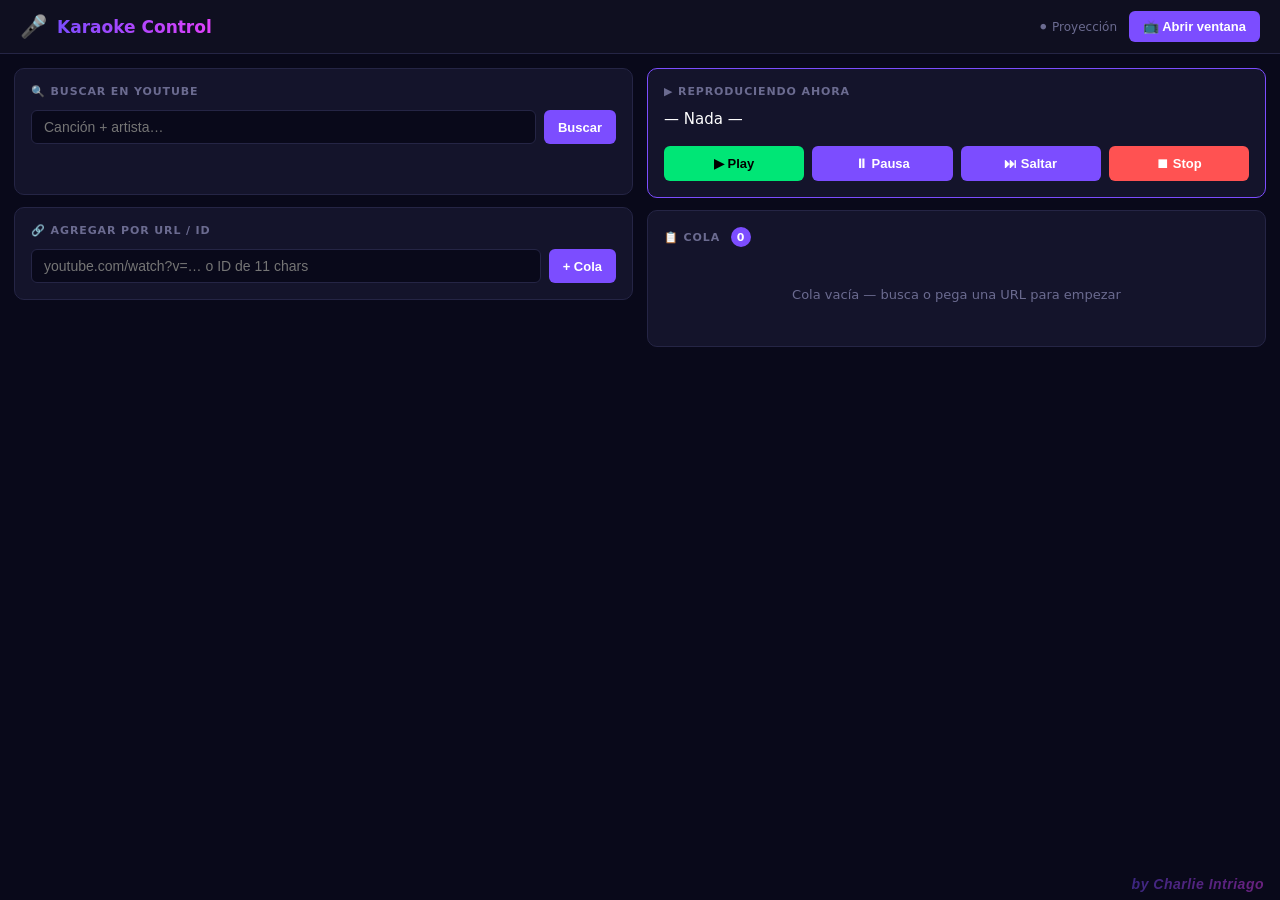
==== index.html @ eacddf25 "Update index.html" ====
<!DOCTYPE html>
<html lang="es">
<head>
<meta charset="UTF-8">
<meta name="viewport" content="width=device-width, initial-scale=1.0">
<title>Karaoke — Control</title>
<link rel="stylesheet" href="styles/control.css">
</head>
<body>

<header>
  <div class="brand">
    <span>🎤</span>
    <h1>Karaoke Control</h1>
  </div>
  <div class="header-right">
    <span id="proj-status" class="proj-status">⚫ Proyección</span>
    <button id="btn-proj" onclick="openProjection()">📺 Abrir ventana</button>
  </div>
</header>

<div class="notice" id="file-notice" style="display:none">
  ⚠️ Estás abriendo desde <code>file://</code> — YouTube requiere un servidor local.
  Ejecuta: <code>python -m http.server 8080</code> y abre <code>http://localhost:8080/karaoke</code>
</div>

<div class="layout">

  <!-- COLUMNA IZQUIERDA -->
  <div class="col-left">

    <div class="card">
      <h2>🔍 Buscar en YouTube</h2>
      <div class="input-group">
        <input type="text" id="q" placeholder="Canción + artista…" onkeydown="if(event.key==='Enter')doSearch()">
        <button onclick="doSearch()">Buscar</button>
      </div>
      <div id="search-msg" class="search-msg"></div>
      <div id="results" class="results"></div>
    </div>

    <div class="card">
      <h2>🔗 Agregar por URL / ID</h2>
      <div class="input-group">
        <input type="text" id="urlid" placeholder="youtube.com/watch?v=… o ID de 11 chars" onkeydown="if(event.key==='Enter')addByUrl()">
        <button onclick="addByUrl()">+ Cola</button>
      </div>
    </div>

  </div>

  <!-- COLUMNA DERECHA -->
  <div class="col-right">

    <div class="card card-nowplaying">
      <h2>▶ Reproduciendo ahora</h2>
      <div id="np" class="np-title">— Nada —</div>
      <div class="controls">
        <button class="btn-ctrl btn-play" onclick="cmdPlay()">▶ Play</button>
        <button class="btn-ctrl" onclick="cmdPause()">⏸ Pausa</button>
        <button class="btn-ctrl" onclick="cmdSkip()">⏭ Saltar</button>
        <button class="btn-ctrl btn-stop" onclick="cmdStop()">⏹ Stop</button>
      </div>
    </div>

    <div class="card card-score hidden" id="score-panel">
      <h2>🏆 Puntaje</h2>
      <div id="score-song" class="score-song"></div>
      <div class="score-fields">
        <input type="text" id="singer" placeholder="Nombre del cantante (opcional)">
        <div class="input-group">
          <input type="number" id="score" min="0" max="100" placeholder="0 – 100"
                 onkeydown="if(event.key==='Enter')cmdShowScore()">
          <button class="btn-show-score" onclick="cmdShowScore()">📺 Mostrar</button>
        </div>
      </div>
      <button class="btn-next" onclick="cmdNext()">Siguiente canción ⏭</button>
    </div>

    <div class="card card-queue">
      <h2>📋 Cola <span id="qcount" class="badge">0</span></h2>
      <div id="qlist" class="qlist"></div>
    </div>

  </div>
</div>

<div id="toasts"></div>
<div class="credit">by Charlie Intriago</div>
<script src="control.js"></script>
</body>
</html>
---- styles/control.css ----
*, *::before, *::after { box-sizing: border-box; margin: 0; padding: 0; }

:root {
  --bg:      #09091a;
  --bg2:     #0f0f20;
  --card:    #14142b;
  --border:  #252545;
  --accent:  #7c4dff;
  --accent2: #e040fb;
  --text:    #dde0f0;
  --dim:     #6b6b90;
  --green:   #00e676;
  --yellow:  #ffd740;
  --red:     #ff5252;
  --r:       10px;
}

body {
  background: var(--bg);
  color: var(--text);
  font-family: 'Segoe UI', system-ui, sans-serif;
  font-size: 14px;
  min-height: 100vh;
}

a { color: var(--accent); }

/* ── Header ────────────────────────────────── */
header {
  background: var(--bg2);
  border-bottom: 1px solid var(--border);
  height: 54px;
  padding: 0 20px;
  display: flex;
  align-items: center;
  justify-content: space-between;
  position: sticky;
  top: 0;
  z-index: 100;
}

.brand { display: flex; align-items: center; gap: 10px; }
.brand span { font-size: 22px; }
.brand h1 {
  font-size: 17px;
  font-weight: 700;
  background: linear-gradient(90deg, var(--accent), var(--accent2));
  -webkit-background-clip: text;
  -webkit-text-fill-color: transparent;
  background-clip: text;
}

.header-right { display: flex; align-items: center; gap: 12px; }

.proj-status {
  font-size: 12px;
  color: var(--dim);
  user-select: none;
}
.proj-status.online { color: var(--green); }

/* ── Notice ─────────────────────────────────── */
.notice {
  background: #1a1200;
  border-bottom: 1px solid #4a3000;
  color: #ffd740;
  padding: 10px 20px;
  font-size: 13px;
  line-height: 1.6;
}
.notice code {
  background: rgba(0,0,0,0.4);
  padding: 1px 6px;
  border-radius: 4px;
  font-family: monospace;
}

/* ── Layout ─────────────────────────────────── */
.layout {
  display: grid;
  grid-template-columns: 1fr 1fr;
  gap: 14px;
  padding: 14px;
  max-width: 1280px;
  margin: 0 auto;
}

.col-left, .col-right {
  display: flex;
  flex-direction: column;
  gap: 12px;
}

/* ── Cards ──────────────────────────────────── */
.card {
  background: var(--card);
  border: 1px solid var(--border);
  border-radius: var(--r);
  padding: 16px;
}

.card h2 {
  font-size: 11px;
  font-weight: 700;
  text-transform: uppercase;
  letter-spacing: .08em;
  color: var(--dim);
  margin-bottom: 12px;
}

/* ── Inputs ─────────────────────────────────── */
.input-group { display: flex; gap: 8px; }

input[type="text"],
input[type="password"],
input[type="number"] {
  flex: 1;
  background: var(--bg);
  border: 1px solid var(--border);
  border-radius: 6px;
  color: var(--text);
  padding: 8px 12px;
  font-size: 14px;
  outline: none;
  transition: border-color .15s;
}
input:focus { border-color: var(--accent); }
input[type="number"] { flex: 0 0 100px; }

button {
  background: var(--accent);
  border: none;
  border-radius: 6px;
  color: #fff;
  cursor: pointer;
  font-size: 13px;
  font-weight: 600;
  padding: 8px 14px;
  white-space: nowrap;
  transition: opacity .15s, transform .1s;
}
button:hover { opacity: .85; }
button:active { transform: scale(.97); }

.hint {
  font-size: 12px;
  color: var(--dim);
  margin-top: 8px;
  line-height: 1.5;
}

/* ── Search results ─────────────────────────── */
.search-msg { font-size: 13px; color: var(--dim); margin-top: 8px; min-height: 18px; }
.search-msg.err { color: var(--red); }

.results {
  margin-top: 8px;
  display: flex;
  flex-direction: column;
  gap: 6px;
  max-height: 400px;
  overflow-y: auto;
}

.result-item {
  display: flex;
  align-items: center;
  gap: 10px;
  background: var(--bg);
  border: 1px solid var(--border);
  border-radius: 6px;
  padding: 8px;
  cursor: pointer;
  transition: border-color .15s;
}
.result-item:hover { border-color: var(--accent); }

.result-item img {
  width: 80px;
  height: 45px;
  object-fit: cover;
  border-radius: 4px;
  flex-shrink: 0;
}

.result-info { flex: 1; min-width: 0; }

.result-title {
  font-size: 13px;
  font-weight: 500;
  overflow: hidden;
  text-overflow: ellipsis;
  white-space: nowrap;
}

.result-channel { font-size: 11px; color: var(--dim); margin-top: 3px; }

.btn-add {
  flex-shrink: 0;
  background: transparent;
  border: 1px solid var(--accent);
  color: var(--accent);
  padding: 5px 10px;
  font-size: 12px;
}
.btn-add:hover { background: var(--accent); color: #fff; opacity: 1; }

/* ── Now Playing ────────────────────────────── */
.card-nowplaying { border-color: var(--accent); }

.np-title {
  font-size: 15px;
  font-weight: 500;
  color: #fff;
  min-height: 22px;
  overflow: hidden;
  text-overflow: ellipsis;
  white-space: nowrap;
  margin-bottom: 14px;
}

.controls { display: flex; gap: 8px; flex-wrap: wrap; }

.btn-ctrl { flex: 1; padding: 10px; font-size: 13px; }
.btn-play { background: var(--green); color: #000; }
.btn-stop { background: var(--red); }

/* ── Score Panel ────────────────────────────── */
.card-score {
  border-color: var(--yellow);
  box-shadow: 0 0 20px rgba(255,215,64,.12);
}

.score-song {
  font-size: 13px;
  color: var(--dim);
  margin-bottom: 12px;
  overflow: hidden;
  text-overflow: ellipsis;
  white-space: nowrap;
}

.score-fields {
  display: flex;
  flex-direction: column;
  gap: 8px;
  margin-bottom: 12px;
}

.score-fields input[type="text"] { width: 100%; }

.btn-show-score { background: var(--yellow); color: #000; }

.btn-next {
  width: 100%;
  background: transparent;
  border: 1px solid var(--border);
  color: var(--text);
  margin-top: 4px;
}
.btn-next:hover { border-color: var(--accent); color: var(--accent); opacity: 1; }

/* ── Queue ──────────────────────────────────── */
.qlist {
  display: flex;
  flex-direction: column;
  gap: 5px;
  max-height: 420px;
  overflow-y: auto;
}

.q-empty {
  text-align: center;
  color: var(--dim);
  padding: 28px;
  font-size: 13px;
}

.q-item {
  display: flex;
  align-items: center;
  gap: 8px;
  background: var(--bg);
  border: 1px solid var(--border);
  border-radius: 6px;
  padding: 7px 8px;
  transition: border-color .15s;
}
.q-item.current { border-color: var(--green); background: rgba(0,230,118,.04); }

.q-item img {
  width: 56px;
  height: 32px;
  object-fit: cover;
  border-radius: 3px;
  flex-shrink: 0;
}
.q-thumb-blank {
  width: 56px; height: 32px;
  background: var(--border);
  border-radius: 3px;
  flex-shrink: 0;
}

.q-info { flex: 1; min-width: 0; }

.q-num { font-size: 11px; color: var(--dim); margin-right: 4px; }

.q-title {
  font-size: 13px;
  overflow: hidden;
  text-overflow: ellipsis;
  white-space: nowrap;
}

.badge-now {
  font-size: 9px;
  background: var(--green);
  color: #000;
  border-radius: 3px;
  padding: 1px 5px;
  margin-left: 5px;
  font-weight: 700;
  vertical-align: middle;
}

.q-btns { display: flex; gap: 3px; flex-shrink: 0; }
.q-btns button {
  background: transparent;
  border: 1px solid var(--border);
  color: var(--dim);
  padding: 3px 8px;
  font-size: 12px;
}
.q-btns button:hover { border-color: var(--accent); color: var(--accent); opacity: 1; }
.q-btns button.del:hover { border-color: var(--red); color: var(--red); }

/* ── Badge ──────────────────────────────────── */
.badge {
  display: inline-flex;
  align-items: center;
  justify-content: center;
  background: var(--accent);
  color: #fff;
  border-radius: 12px;
  min-width: 20px;
  height: 20px;
  font-size: 11px;
  font-weight: 700;
  padding: 0 6px;
  margin-left: 6px;
}

/* ── Toasts ─────────────────────────────────── */
#toasts {
  position: fixed;
  bottom: 20px;
  right: 20px;
  display: flex;
  flex-direction: column;
  gap: 8px;
  z-index: 999;
}

.toast {
  background: var(--card);
  border: 1px solid var(--border);
  border-radius: 8px;
  padding: 10px 16px;
  font-size: 13px;
  max-width: 300px;
  transform: translateX(120%);
  transition: transform .25s ease;
  box-shadow: 0 4px 20px rgba(0,0,0,.5);
}
.toast.show { transform: translateX(0); }
.toast.err  { border-color: var(--red); }
.toast.ok   { border-color: var(--green); }

/* ── Insignia de autor ───────────────────────── */
.credit {
  position: fixed;
  bottom: 8px;
  right: 16px;
  z-index: 50;
  font-family: 'Brush Script MT', 'Segoe Script', cursive, sans-serif;
  font-style: italic;
  font-weight: 700;
  font-size: 14px;
  letter-spacing: .5px;
  background: linear-gradient(90deg, var(--accent), var(--accent2));
  -webkit-background-clip: text;
  -webkit-text-fill-color: transparent;
  background-clip: text;
  opacity: .45;
  pointer-events: none;
  user-select: none;
}

/* ── Utils ──────────────────────────────────── */
.hidden { display: none !important; }

::-webkit-scrollbar { width: 5px; }
::-webkit-scrollbar-track { background: var(--bg); }
::-webkit-scrollbar-thumb { background: var(--border); border-radius: 3px; }
::-webkit-scrollbar-thumb:hover { background: var(--accent); }

@media (max-width: 760px) {
  .layout { grid-template-columns: 1fr; }
}
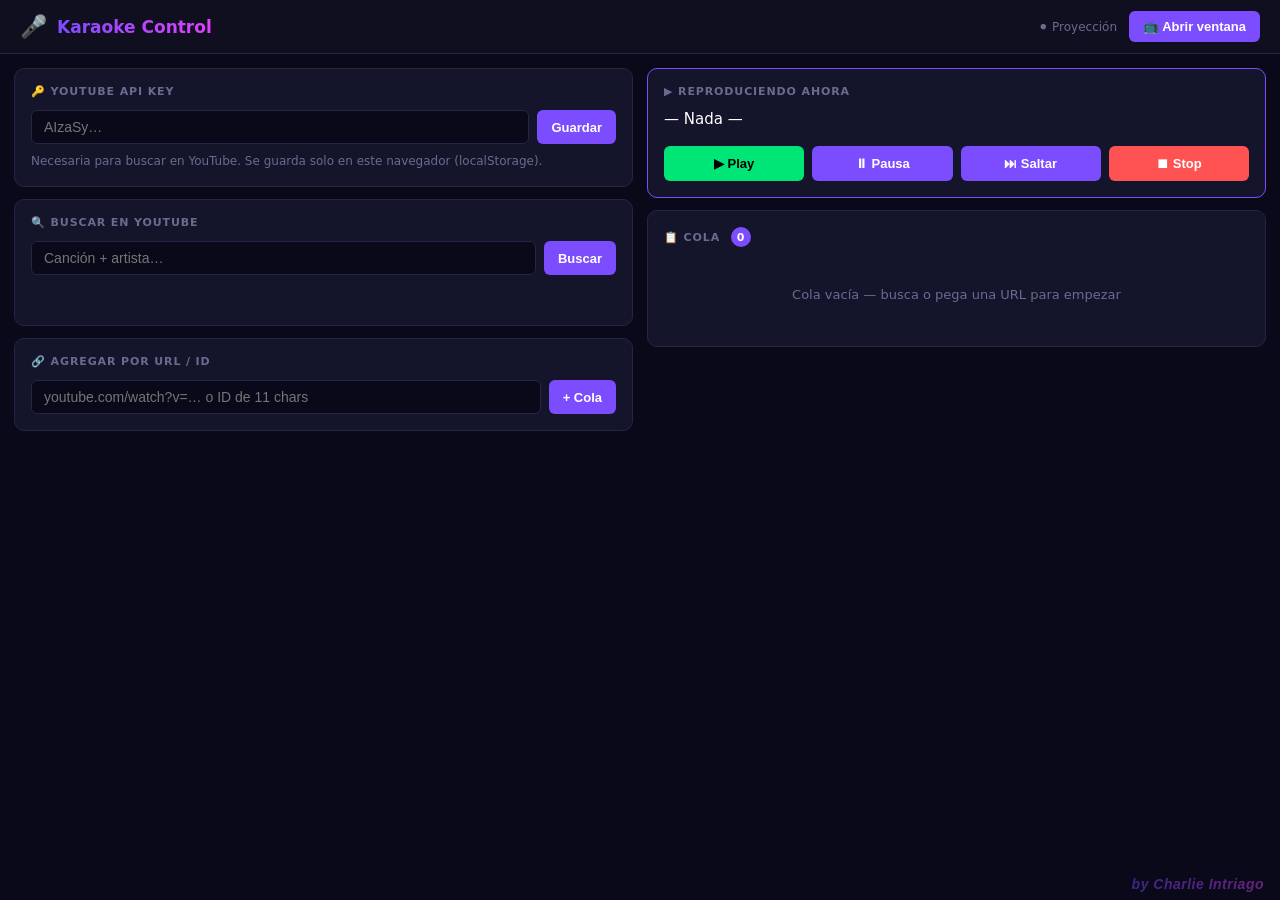
==== commit eb09df1b: "Update index.html" ====
--- a/index.html
+++ b/index.html
@@ -4,7 +4,7 @@
 <meta charset="UTF-8">
 <meta name="viewport" content="width=device-width, initial-scale=1.0">
 <title>Karaoke — Control</title>
-<link rel="stylesheet" href="styles/control.css">
+<link rel="stylesheet" href="../styles/control.css">
 </head>
 <body>
 
@@ -28,6 +28,15 @@
 
   <!-- COLUMNA IZQUIERDA -->
   <div class="col-left">
+
+    <div class="card">
+      <h2>🔑 YouTube API Key</h2>
+      <div class="input-group">
+        <input type="password" id="apikey" placeholder="AIzaSy…" autocomplete="off">
+        <button onclick="saveApiKey()">Guardar</button>
+      </div>
+      <p class="hint">Necesaria para buscar en YouTube. Se guarda solo en este navegador (localStorage).</p>
+    </div>
 
     <div class="card">
       <h2>🔍 Buscar en YouTube</h2>
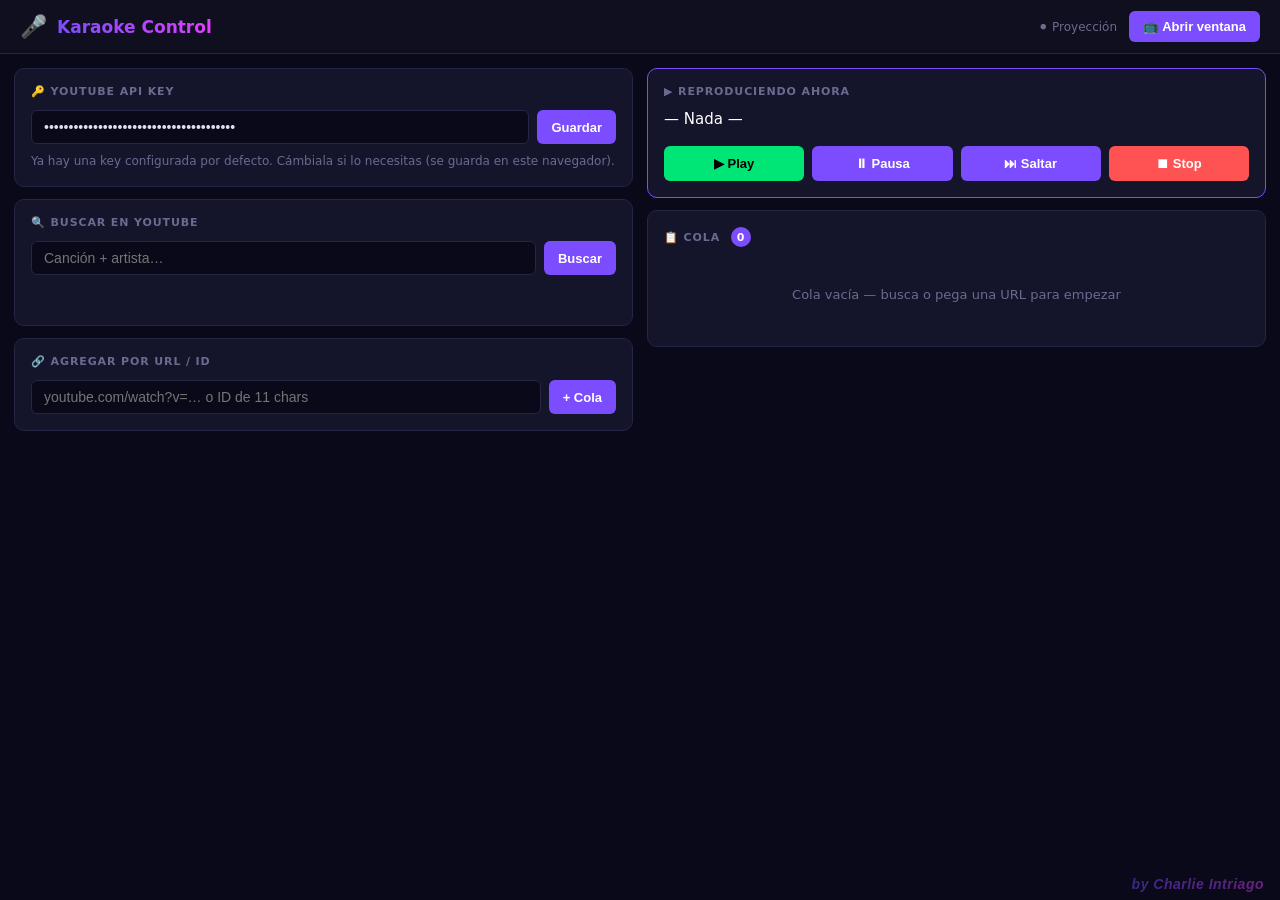
==== commit 99cb9de8: "Fix HTML encoding issues in index.html" ====
--- a/index.html
+++ b/index.html
@@ -1,101 +1,101 @@
-<!DOCTYPE html>
-<html lang="es">
-<head>
-<meta charset="UTF-8">
-<meta name="viewport" content="width=device-width, initial-scale=1.0">
-<title>Karaoke — Control</title>
-<link rel="stylesheet" href="../styles/control.css">
-</head>
-<body>
-
-<header>
-  <div class="brand">
-    <span>🎤</span>
-    <h1>Karaoke Control</h1>
-  </div>
-  <div class="header-right">
-    <span id="proj-status" class="proj-status">⚫ Proyección</span>
-    <button id="btn-proj" onclick="openProjection()">📺 Abrir ventana</button>
-  </div>
-</header>
-
-<div class="notice" id="file-notice" style="display:none">
-  ⚠️ Estás abriendo desde <code>file://</code> — YouTube requiere un servidor local.
-  Ejecuta: <code>python -m http.server 8080</code> y abre <code>http://localhost:8080/karaoke</code>
-</div>
-
-<div class="layout">
-
-  <!-- COLUMNA IZQUIERDA -->
-  <div class="col-left">
-
-    <div class="card">
-      <h2>🔑 YouTube API Key</h2>
-      <div class="input-group">
-        <input type="password" id="apikey" placeholder="AIzaSy…" autocomplete="off">
-        <button onclick="saveApiKey()">Guardar</button>
-      </div>
-      <p class="hint">Necesaria para buscar en YouTube. Se guarda solo en este navegador (localStorage).</p>
-    </div>
-
-    <div class="card">
-      <h2>🔍 Buscar en YouTube</h2>
-      <div class="input-group">
-        <input type="text" id="q" placeholder="Canción + artista…" onkeydown="if(event.key==='Enter')doSearch()">
-        <button onclick="doSearch()">Buscar</button>
-      </div>
-      <div id="search-msg" class="search-msg"></div>
-      <div id="results" class="results"></div>
-    </div>
-
-    <div class="card">
-      <h2>🔗 Agregar por URL / ID</h2>
-      <div class="input-group">
-        <input type="text" id="urlid" placeholder="youtube.com/watch?v=… o ID de 11 chars" onkeydown="if(event.key==='Enter')addByUrl()">
-        <button onclick="addByUrl()">+ Cola</button>
-      </div>
-    </div>
-
-  </div>
-
-  <!-- COLUMNA DERECHA -->
-  <div class="col-right">
-
-    <div class="card card-nowplaying">
-      <h2>▶ Reproduciendo ahora</h2>
-      <div id="np" class="np-title">— Nada —</div>
-      <div class="controls">
-        <button class="btn-ctrl btn-play" onclick="cmdPlay()">▶ Play</button>
-        <button class="btn-ctrl" onclick="cmdPause()">⏸ Pausa</button>
-        <button class="btn-ctrl" onclick="cmdSkip()">⏭ Saltar</button>
-        <button class="btn-ctrl btn-stop" onclick="cmdStop()">⏹ Stop</button>
-      </div>
-    </div>
-
-    <div class="card card-score hidden" id="score-panel">
-      <h2>🏆 Puntaje</h2>
-      <div id="score-song" class="score-song"></div>
-      <div class="score-fields">
-        <input type="text" id="singer" placeholder="Nombre del cantante (opcional)">
-        <div class="input-group">
-          <input type="number" id="score" min="0" max="100" placeholder="0 – 100"
-                 onkeydown="if(event.key==='Enter')cmdShowScore()">
-          <button class="btn-show-score" onclick="cmdShowScore()">📺 Mostrar</button>
-        </div>
-      </div>
-      <button class="btn-next" onclick="cmdNext()">Siguiente canción ⏭</button>
-    </div>
-
-    <div class="card card-queue">
-      <h2>📋 Cola <span id="qcount" class="badge">0</span></h2>
-      <div id="qlist" class="qlist"></div>
-    </div>
-
-  </div>
-</div>
-
-<div id="toasts"></div>
-<div class="credit">by Charlie Intriago</div>
-<script src="control.js"></script>
-</body>
-</html>
+<!DOCTYPE html>
+<html lang="es">
+<head>
+<meta charset="UTF-8">
+<meta name="viewport" content="width=device-width, initial-scale=1.0">
+<title>Karaoke — Control</title>
+<link rel="stylesheet" href="control.css">
+</head>
+<body>
+
+<header>
+  <div class="brand">
+    <span>🎤</span>
+    <h1>Karaoke Control</h1>
+  </div>
+  <div class="header-right">
+    <span id="proj-status" class="proj-status">⚫ Proyección</span>
+    <button id="btn-proj" onclick="openProjection()">📺 Abrir ventana</button>
+  </div>
+</header>
+
+<div class="notice" id="file-notice" style="display:none">
+  ⚠️ Estás abriendo desde <code>file://</code> — YouTube requiere un servidor local.
+  Ejecuta: <code>python -m http.server 8080</code> y abre <code>http://localhost:8080/karaoke</code>
+</div>
+
+<div class="layout">
+
+  <!-- COLUMNA IZQUIERDA -->
+  <div class="col-left">
+
+    <div class="card">
+      <h2>🔑 YouTube API Key</h2>
+      <div class="input-group">
+        <input type="password" id="apikey" placeholder="AIzaSy…" autocomplete="off">
+        <button onclick="saveApiKey()">Guardar</button>
+      </div>
+      <p class="hint">Ya hay una key configurada por defecto. Cámbiala si lo necesitas (se guarda en este navegador).</p>
+    </div>
+
+    <div class="card">
+      <h2>🔍 Buscar en YouTube</h2>
+      <div class="input-group">
+        <input type="text" id="q" placeholder="Canción + artista…" onkeydown="if(event.key==='Enter')doSearch()">
+        <button onclick="doSearch()">Buscar</button>
+      </div>
+      <div id="search-msg" class="search-msg"></div>
+      <div id="results" class="results"></div>
+    </div>
+
+    <div class="card">
+      <h2>🔗 Agregar por URL / ID</h2>
+      <div class="input-group">
+        <input type="text" id="urlid" placeholder="youtube.com/watch?v=… o ID de 11 chars" onkeydown="if(event.key==='Enter')addByUrl()">
+        <button onclick="addByUrl()">+ Cola</button>
+      </div>
+    </div>
+
+  </div>
+
+  <!-- COLUMNA DERECHA -->
+  <div class="col-right">
+
+    <div class="card card-nowplaying">
+      <h2>▶ Reproduciendo ahora</h2>
+      <div id="np" class="np-title">— Nada —</div>
+      <div class="controls">
+        <button class="btn-ctrl btn-play" onclick="cmdPlay()">▶ Play</button>
+        <button class="btn-ctrl" onclick="cmdPause()">⏸ Pausa</button>
+        <button class="btn-ctrl" onclick="cmdSkip()">⏭ Saltar</button>
+        <button class="btn-ctrl btn-stop" onclick="cmdStop()">⏹ Stop</button>
+      </div>
+    </div>
+
+    <div class="card card-score hidden" id="score-panel">
+      <h2>🏆 Puntaje</h2>
+      <div id="score-song" class="score-song"></div>
+      <div class="score-fields">
+        <input type="text" id="singer" placeholder="Nombre del cantante (opcional)">
+        <div class="input-group">
+          <input type="number" id="score" min="0" max="100" placeholder="0 – 100"
+                 onkeydown="if(event.key==='Enter')cmdShowScore()">
+          <button class="btn-show-score" onclick="cmdShowScore()">📺 Mostrar</button>
+        </div>
+      </div>
+      <button class="btn-next" onclick="cmdNext()">Siguiente canción ⏭</button>
+    </div>
+
+    <div class="card card-queue">
+      <h2>📋 Cola <span id="qcount" class="badge">0</span></h2>
+      <div id="qlist" class="qlist"></div>
+    </div>
+
+  </div>
+</div>
+
+<div id="toasts"></div>
+<div class="credit">by Charlie Intriago</div>
+<script src="control.js"></script>
+</body>
+</html>
--- a/control.css
+++ b/control.css
@@ -0,0 +1,410 @@
+*, *::before, *::after { box-sizing: border-box; margin: 0; padding: 0; }
+
+:root {
+  --bg:      #09091a;
+  --bg2:     #0f0f20;
+  --card:    #14142b;
+  --border:  #252545;
+  --accent:  #7c4dff;
+  --accent2: #e040fb;
+  --text:    #dde0f0;
+  --dim:     #6b6b90;
+  --green:   #00e676;
+  --yellow:  #ffd740;
+  --red:     #ff5252;
+  --r:       10px;
+}
+
+body {
+  background: var(--bg);
+  color: var(--text);
+  font-family: 'Segoe UI', system-ui, sans-serif;
+  font-size: 14px;
+  min-height: 100vh;
+}
+
+a { color: var(--accent); }
+
+/* ── Header ────────────────────────────────── */
+header {
+  background: var(--bg2);
+  border-bottom: 1px solid var(--border);
+  height: 54px;
+  padding: 0 20px;
+  display: flex;
+  align-items: center;
+  justify-content: space-between;
+  position: sticky;
+  top: 0;
+  z-index: 100;
+}
+
+.brand { display: flex; align-items: center; gap: 10px; }
+.brand span { font-size: 22px; }
+.brand h1 {
+  font-size: 17px;
+  font-weight: 700;
+  background: linear-gradient(90deg, var(--accent), var(--accent2));
+  -webkit-background-clip: text;
+  -webkit-text-fill-color: transparent;
+  background-clip: text;
+}
+
+.header-right { display: flex; align-items: center; gap: 12px; }
+
+.proj-status {
+  font-size: 12px;
+  color: var(--dim);
+  user-select: none;
+}
+.proj-status.online { color: var(--green); }
+
+/* ── Notice ─────────────────────────────────── */
+.notice {
+  background: #1a1200;
+  border-bottom: 1px solid #4a3000;
+  color: #ffd740;
+  padding: 10px 20px;
+  font-size: 13px;
+  line-height: 1.6;
+}
+.notice code {
+  background: rgba(0,0,0,0.4);
+  padding: 1px 6px;
+  border-radius: 4px;
+  font-family: monospace;
+}
+
+/* ── Layout ─────────────────────────────────── */
+.layout {
+  display: grid;
+  grid-template-columns: 1fr 1fr;
+  gap: 14px;
+  padding: 14px;
+  max-width: 1280px;
+  margin: 0 auto;
+}
+
+.col-left, .col-right {
+  display: flex;
+  flex-direction: column;
+  gap: 12px;
+}
+
+/* ── Cards ──────────────────────────────────── */
+.card {
+  background: var(--card);
+  border: 1px solid var(--border);
+  border-radius: var(--r);
+  padding: 16px;
+}
+
+.card h2 {
+  font-size: 11px;
+  font-weight: 700;
+  text-transform: uppercase;
+  letter-spacing: .08em;
+  color: var(--dim);
+  margin-bottom: 12px;
+}
+
+/* ── Inputs ─────────────────────────────────── */
+.input-group { display: flex; gap: 8px; }
+
+input[type="text"],
+input[type="password"],
+input[type="number"] {
+  flex: 1;
+  background: var(--bg);
+  border: 1px solid var(--border);
+  border-radius: 6px;
+  color: var(--text);
+  padding: 8px 12px;
+  font-size: 14px;
+  outline: none;
+  transition: border-color .15s;
+}
+input:focus { border-color: var(--accent); }
+input[type="number"] { flex: 0 0 100px; }
+
+button {
+  background: var(--accent);
+  border: none;
+  border-radius: 6px;
+  color: #fff;
+  cursor: pointer;
+  font-size: 13px;
+  font-weight: 600;
+  padding: 8px 14px;
+  white-space: nowrap;
+  transition: opacity .15s, transform .1s;
+}
+button:hover { opacity: .85; }
+button:active { transform: scale(.97); }
+
+.hint {
+  font-size: 12px;
+  color: var(--dim);
+  margin-top: 8px;
+  line-height: 1.5;
+}
+
+/* ── Search results ─────────────────────────── */
+.search-msg { font-size: 13px; color: var(--dim); margin-top: 8px; min-height: 18px; }
+.search-msg.err { color: var(--red); }
+
+.results {
+  margin-top: 8px;
+  display: flex;
+  flex-direction: column;
+  gap: 6px;
+  max-height: 400px;
+  overflow-y: auto;
+}
+
+.result-item {
+  display: flex;
+  align-items: center;
+  gap: 10px;
+  background: var(--bg);
+  border: 1px solid var(--border);
+  border-radius: 6px;
+  padding: 8px;
+  cursor: pointer;
+  transition: border-color .15s;
+}
+.result-item:hover { border-color: var(--accent); }
+
+.result-item img {
+  width: 80px;
+  height: 45px;
+  object-fit: cover;
+  border-radius: 4px;
+  flex-shrink: 0;
+}
+
+.result-info { flex: 1; min-width: 0; }
+
+.result-title {
+  font-size: 13px;
+  font-weight: 500;
+  overflow: hidden;
+  text-overflow: ellipsis;
+  white-space: nowrap;
+}
+
+.result-channel { font-size: 11px; color: var(--dim); margin-top: 3px; }
+
+.btn-add {
+  flex-shrink: 0;
+  background: transparent;
+  border: 1px solid var(--accent);
+  color: var(--accent);
+  padding: 5px 10px;
+  font-size: 12px;
+}
+.btn-add:hover { background: var(--accent); color: #fff; opacity: 1; }
+
+/* ── Now Playing ────────────────────────────── */
+.card-nowplaying { border-color: var(--accent); }
+
+.np-title {
+  font-size: 15px;
+  font-weight: 500;
+  color: #fff;
+  min-height: 22px;
+  overflow: hidden;
+  text-overflow: ellipsis;
+  white-space: nowrap;
+  margin-bottom: 14px;
+}
+
+.controls { display: flex; gap: 8px; flex-wrap: wrap; }
+
+.btn-ctrl { flex: 1; padding: 10px; font-size: 13px; }
+.btn-play { background: var(--green); color: #000; }
+.btn-stop { background: var(--red); }
+
+/* ── Score Panel ────────────────────────────── */
+.card-score {
+  border-color: var(--yellow);
+  box-shadow: 0 0 20px rgba(255,215,64,.12);
+}
+
+.score-song {
+  font-size: 13px;
+  color: var(--dim);
+  margin-bottom: 12px;
+  overflow: hidden;
+  text-overflow: ellipsis;
+  white-space: nowrap;
+}
+
+.score-fields {
+  display: flex;
+  flex-direction: column;
+  gap: 8px;
+  margin-bottom: 12px;
+}
+
+.score-fields input[type="text"] { width: 100%; }
+
+.btn-show-score { background: var(--yellow); color: #000; }
+
+.btn-next {
+  width: 100%;
+  background: transparent;
+  border: 1px solid var(--border);
+  color: var(--text);
+  margin-top: 4px;
+}
+.btn-next:hover { border-color: var(--accent); color: var(--accent); opacity: 1; }
+
+/* ── Queue ──────────────────────────────────── */
+.qlist {
+  display: flex;
+  flex-direction: column;
+  gap: 5px;
+  max-height: 420px;
+  overflow-y: auto;
+}
+
+.q-empty {
+  text-align: center;
+  color: var(--dim);
+  padding: 28px;
+  font-size: 13px;
+}
+
+.q-item {
+  display: flex;
+  align-items: center;
+  gap: 8px;
+  background: var(--bg);
+  border: 1px solid var(--border);
+  border-radius: 6px;
+  padding: 7px 8px;
+  transition: border-color .15s;
+}
+.q-item.current { border-color: var(--green); background: rgba(0,230,118,.04); }
+
+.q-item img {
+  width: 56px;
+  height: 32px;
+  object-fit: cover;
+  border-radius: 3px;
+  flex-shrink: 0;
+}
+.q-thumb-blank {
+  width: 56px; height: 32px;
+  background: var(--border);
+  border-radius: 3px;
+  flex-shrink: 0;
+}
+
+.q-info { flex: 1; min-width: 0; }
+
+.q-num { font-size: 11px; color: var(--dim); margin-right: 4px; }
+
+.q-title {
+  font-size: 13px;
+  overflow: hidden;
+  text-overflow: ellipsis;
+  white-space: nowrap;
+}
+
+.badge-now {
+  font-size: 9px;
+  background: var(--green);
+  color: #000;
+  border-radius: 3px;
+  padding: 1px 5px;
+  margin-left: 5px;
+  font-weight: 700;
+  vertical-align: middle;
+}
+
+.q-btns { display: flex; gap: 3px; flex-shrink: 0; }
+.q-btns button {
+  background: transparent;
+  border: 1px solid var(--border);
+  color: var(--dim);
+  padding: 3px 8px;
+  font-size: 12px;
+}
+.q-btns button:hover { border-color: var(--accent); color: var(--accent); opacity: 1; }
+.q-btns button.del:hover { border-color: var(--red); color: var(--red); }
+
+/* ── Badge ──────────────────────────────────── */
+.badge {
+  display: inline-flex;
+  align-items: center;
+  justify-content: center;
+  background: var(--accent);
+  color: #fff;
+  border-radius: 12px;
+  min-width: 20px;
+  height: 20px;
+  font-size: 11px;
+  font-weight: 700;
+  padding: 0 6px;
+  margin-left: 6px;
+}
+
+/* ── Toasts ─────────────────────────────────── */
+#toasts {
+  position: fixed;
+  bottom: 20px;
+  right: 20px;
+  display: flex;
+  flex-direction: column;
+  gap: 8px;
+  z-index: 999;
+}
+
+.toast {
+  background: var(--card);
+  border: 1px solid var(--border);
+  border-radius: 8px;
+  padding: 10px 16px;
+  font-size: 13px;
+  max-width: 300px;
+  transform: translateX(120%);
+  transition: transform .25s ease;
+  box-shadow: 0 4px 20px rgba(0,0,0,.5);
+}
+.toast.show { transform: translateX(0); }
+.toast.err  { border-color: var(--red); }
+.toast.ok   { border-color: var(--green); }
+
+/* ── Insignia de autor ───────────────────────── */
+.credit {
+  position: fixed;
+  bottom: 8px;
+  right: 16px;
+  z-index: 50;
+  font-family: 'Brush Script MT', 'Segoe Script', cursive, sans-serif;
+  font-style: italic;
+  font-weight: 700;
+  font-size: 14px;
+  letter-spacing: .5px;
+  background: linear-gradient(90deg, var(--accent), var(--accent2));
+  -webkit-background-clip: text;
+  -webkit-text-fill-color: transparent;
+  background-clip: text;
+  opacity: .45;
+  pointer-events: none;
+  user-select: none;
+}
+
+/* ── Utils ──────────────────────────────────── */
+.hidden { display: none !important; }
+
+::-webkit-scrollbar { width: 5px; }
+::-webkit-scrollbar-track { background: var(--bg); }
+::-webkit-scrollbar-thumb { background: var(--border); border-radius: 3px; }
+::-webkit-scrollbar-thumb:hover { background: var(--accent); }
+
+@media (max-width: 760px) {
+  .layout { grid-template-columns: 1fr; }
+}
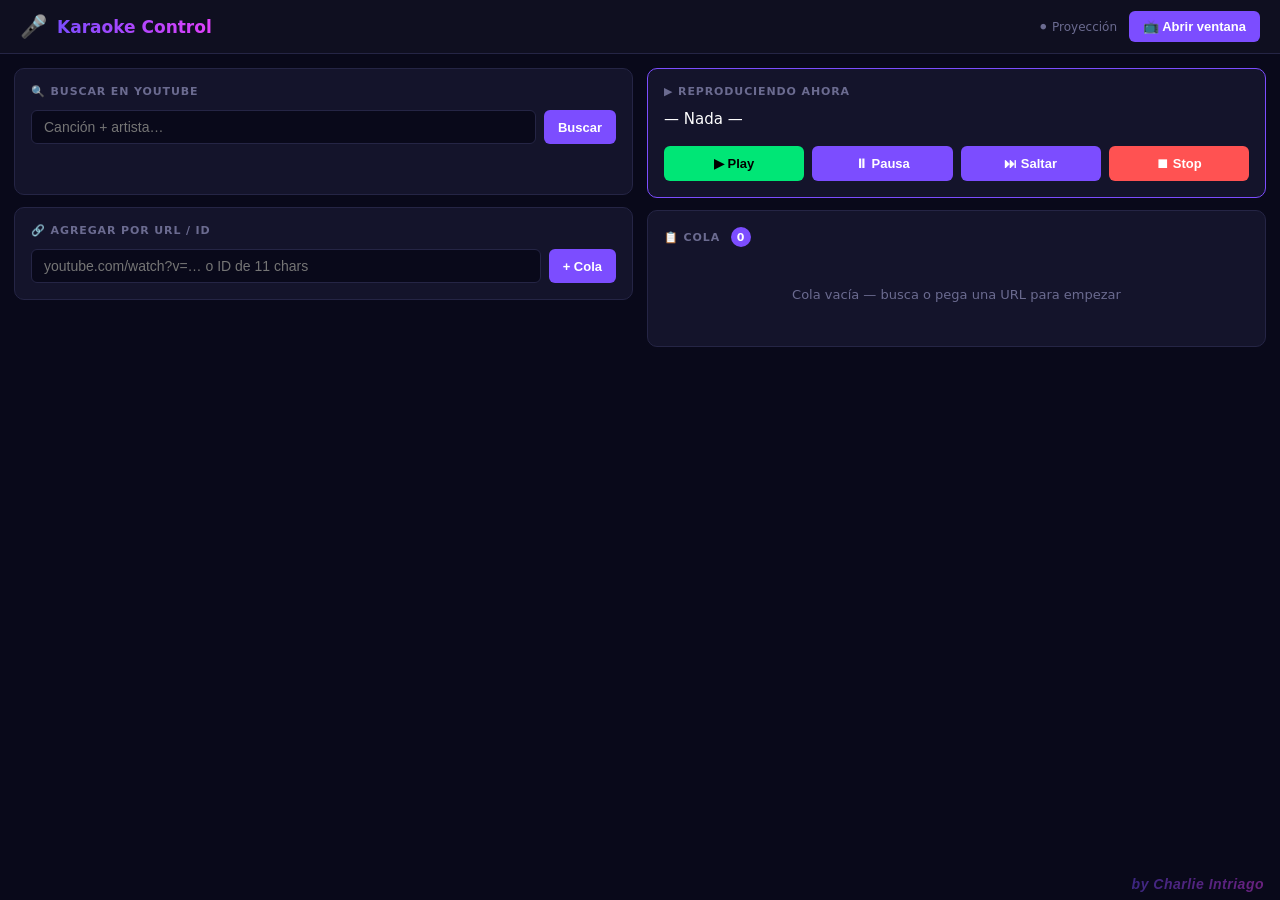
==== commit 8210dd15: "Update index.html" ====
--- a/index.html
+++ b/index.html
@@ -29,7 +29,7 @@
   <!-- COLUMNA IZQUIERDA -->
   <div class="col-left">
 
-    <div class="card">
+    <div class="card hidden">
       <h2>🔑 YouTube API Key</h2>
       <div class="input-group">
         <input type="password" id="apikey" placeholder="AIzaSy…" autocomplete="off">
